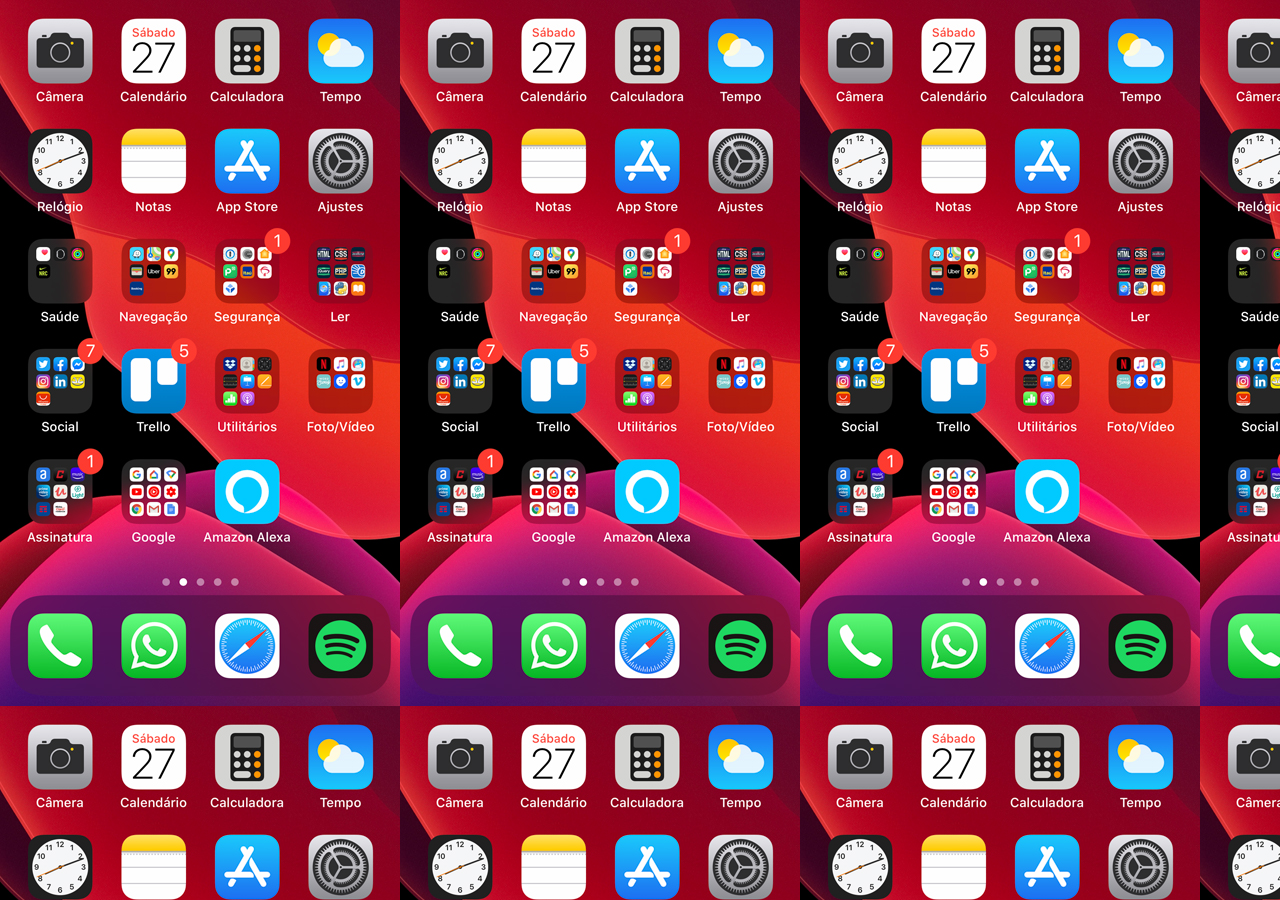
==== home.html @ d7c7c72a "." ====
<!DOCTYPE html>
<html lang="pt-br">
<head>
    <meta charset="UTF-8">
    <meta http-equiv="X-UA-Compatible" content="IE=edge">
    <meta name="viewport" content="width=device-width, initial-scale=1.0">
    <title>Home</title>
</head>
<style>
    * {
        margin: 0px;
        padding: 0px;
    }

    body {
        width: 100vw;
        height: 100vh;
        background: black url('imagens/tela-home.jpg');
    }
</style>
<body>
    
</body>
</html>
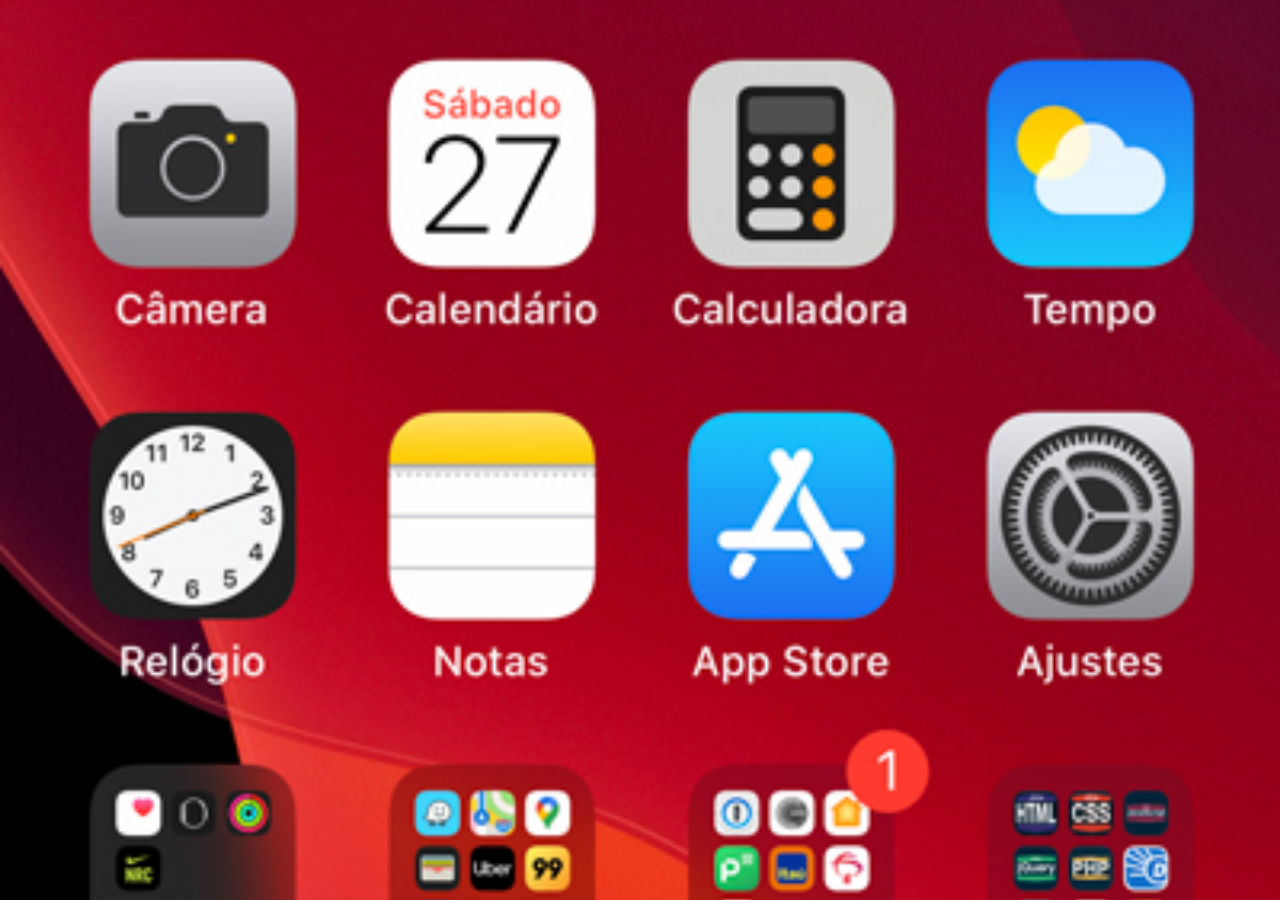
==== commit 6e08770a: "criei a tela do home" ====
--- a/home.html
+++ b/home.html
@@ -15,7 +15,8 @@
     body {
         width: 100vw;
         height: 100vh;
-        background: black url('imagens/tela-home.jpg');
+        background: black url('imagens/tela-home.jpg') no-repeat top center;
+        background-size: cover;
     }
 </style>
 <body>
